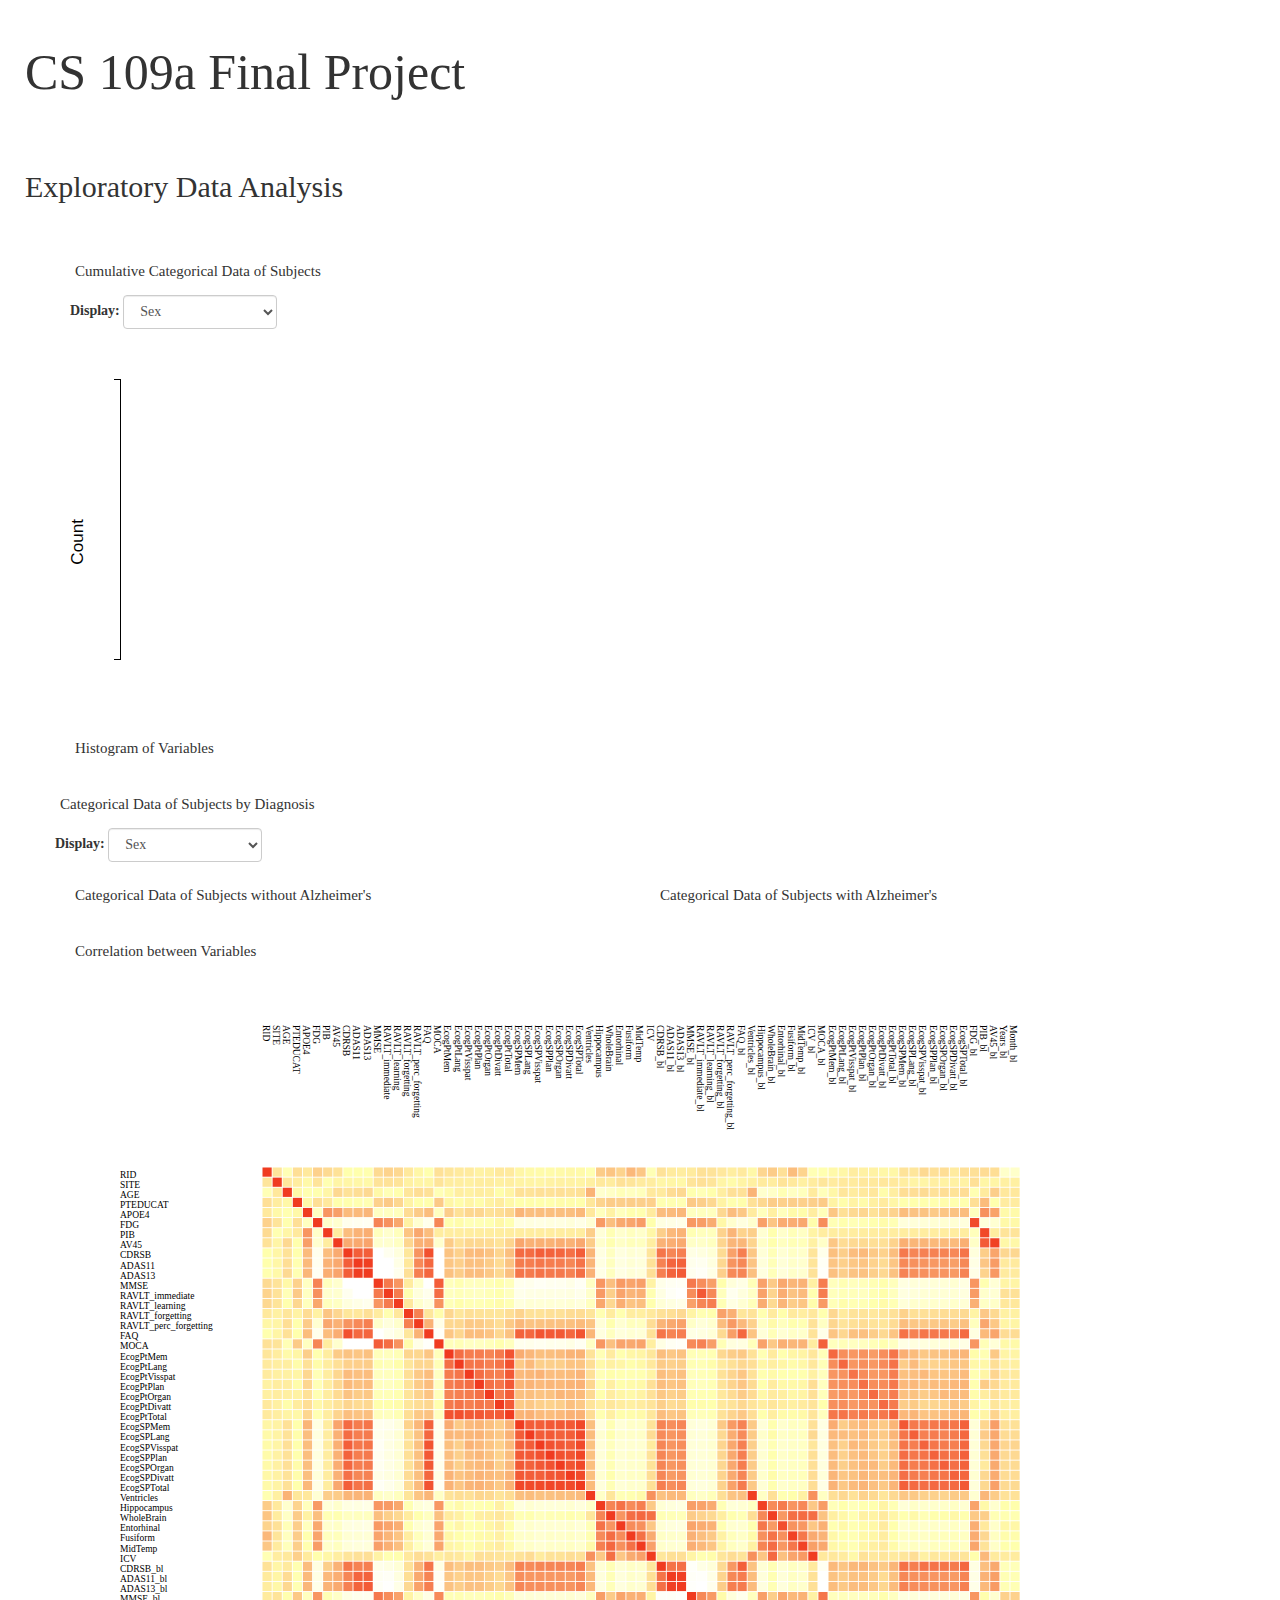
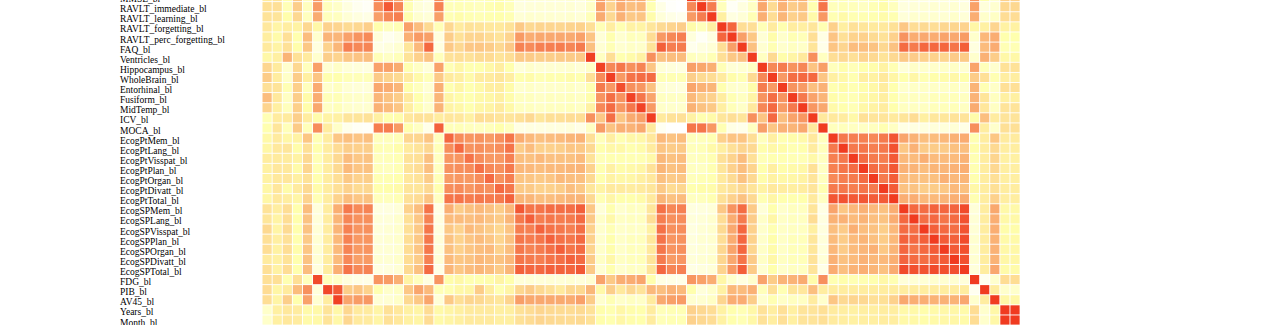
==== CS109a Final Project/index.html @ 3e30c449 "Add files via upload" ====
<!doctype html>
<html>
<head>
	<meta charset="utf-8">
	<meta name="description" content="">
	<meta name="viewport" content="width=device-width, initial-scale=1">
	<title>CS 109a Final Project</title>

	<link rel="stylesheet" href="css/bootstrap.min.css">
	<link rel="stylesheet" href="css/style.css">
</head>
<body>

    <h1>CS 109a Final Project</h1>

	<h2>Exploratory Data Analysis</h2>

	<div class="container">
		<div class="row">
			<div id="general-chart-area" class="col-md-12">
                <h3>Cumulative Categorical Data of Subjects</h3>
                <form class="form-inline">
                    <div class="form-group">
                        <label for="generalColLabel">Display: </label>
                        <select class="form-control" id="generalColLabel", onchange="updateGeneralCatGraph()">
                            <option value="PTGENDER">Sex</option>
                            <option value="PTETHCAT">Ethnicity</option>
                            <option value="PTRACCAT">Race</option>
                            <option value="PTMARRY">Marriage Status</option>
                            <option value="DX_bl">Baseline Diagnosis</option>
                        </select>
                    </div>
                </form>
            </div>
		</div>
        <div class="row">
            <div id="histogram-chart-area" class="col-md-12">
                <h3>Histogram of Variables</h3>
            </div>
        </div>
        <div class="row">
            <h3>Categorical Data of Subjects by Diagnosis</h3>
            <form class="form-inline">
                <div class="form-group">
                    <label for="diagnosisColLabel">Display: </label>
                    <select class="form-control" id="diagnosisColLabel", onchange="updateDiagnosisCatGraph()">
                        <option value="PTGENDER">Sex</option>
                        <option value="PTETHCAT">Ethnicity</option>
                        <option value="PTRACCAT">Race</option>
                        <option value="PTMARRY">Marriage Status</option>
                        <option value="DX_bl">Baseline Diagnosis</option>
                    </select>
                </div>
            </form>
        </div>
        <div class="row">
            <div id="control-chart-area" class="col-md-6">
                <h3>Categorical Data of Subjects without Alzheimer's</h3>

            </div>
            <div id="patient-chart-area" class="col-md-6">
                <h3>Categorical Data of Subjects with Alzheimer's</h3>
            </div>
        </div>
        <div class="row">
            <div id="corr-chart-area" class="col-md-12">
                <h3>Correlation between Variables</h3>
            </div>
        </div>
	</div>

	<!-- Load JS libraries: jQuery, bootstrap, D3 -->
	<script src="js/jquery.min.js"></script>
	<script src="js/bootstrap.min.js"></script>
	<script src="js/d3.js"></script>

	<!-- Your implementation -->
	<script src="js/CatBarGraph.js"></script>
    <script src="js/Histogram.js"></script>
    <script src="js/CorrGraph.js"></script>
	<script src="js/main.js"></script>
</body>
</html>
---- CS109a Final Project/css/style.css ----
/* ADD YOUR STYLES HERE */

h1 {
    font-family: "Lucida Grande";
    font-size: 50px;
    padding: 25px;
}

h2 {
    font-family: "Lucida Grande";
    font-size: 30px;
    padding: 25px;
}

h3 {
    font-family: "Lucida Grande";
    font-size: 15px;
    padding: 5px;
}

body {
    font-family: "Lucida Grande";
}

.bar {
    fill: steelblue;
}

.bar:hover {
    fill: #395f88;
}

.axis {
    font: 10px sans-serif;
}

.axis path,
.axis line {
    fill: none;
    stroke: #000;
    shape-rendering: crispEdges;
}

.x-axis path {
    display: none;
}

.axis-title {
    fill: #888;
    font-size: 11px;
}
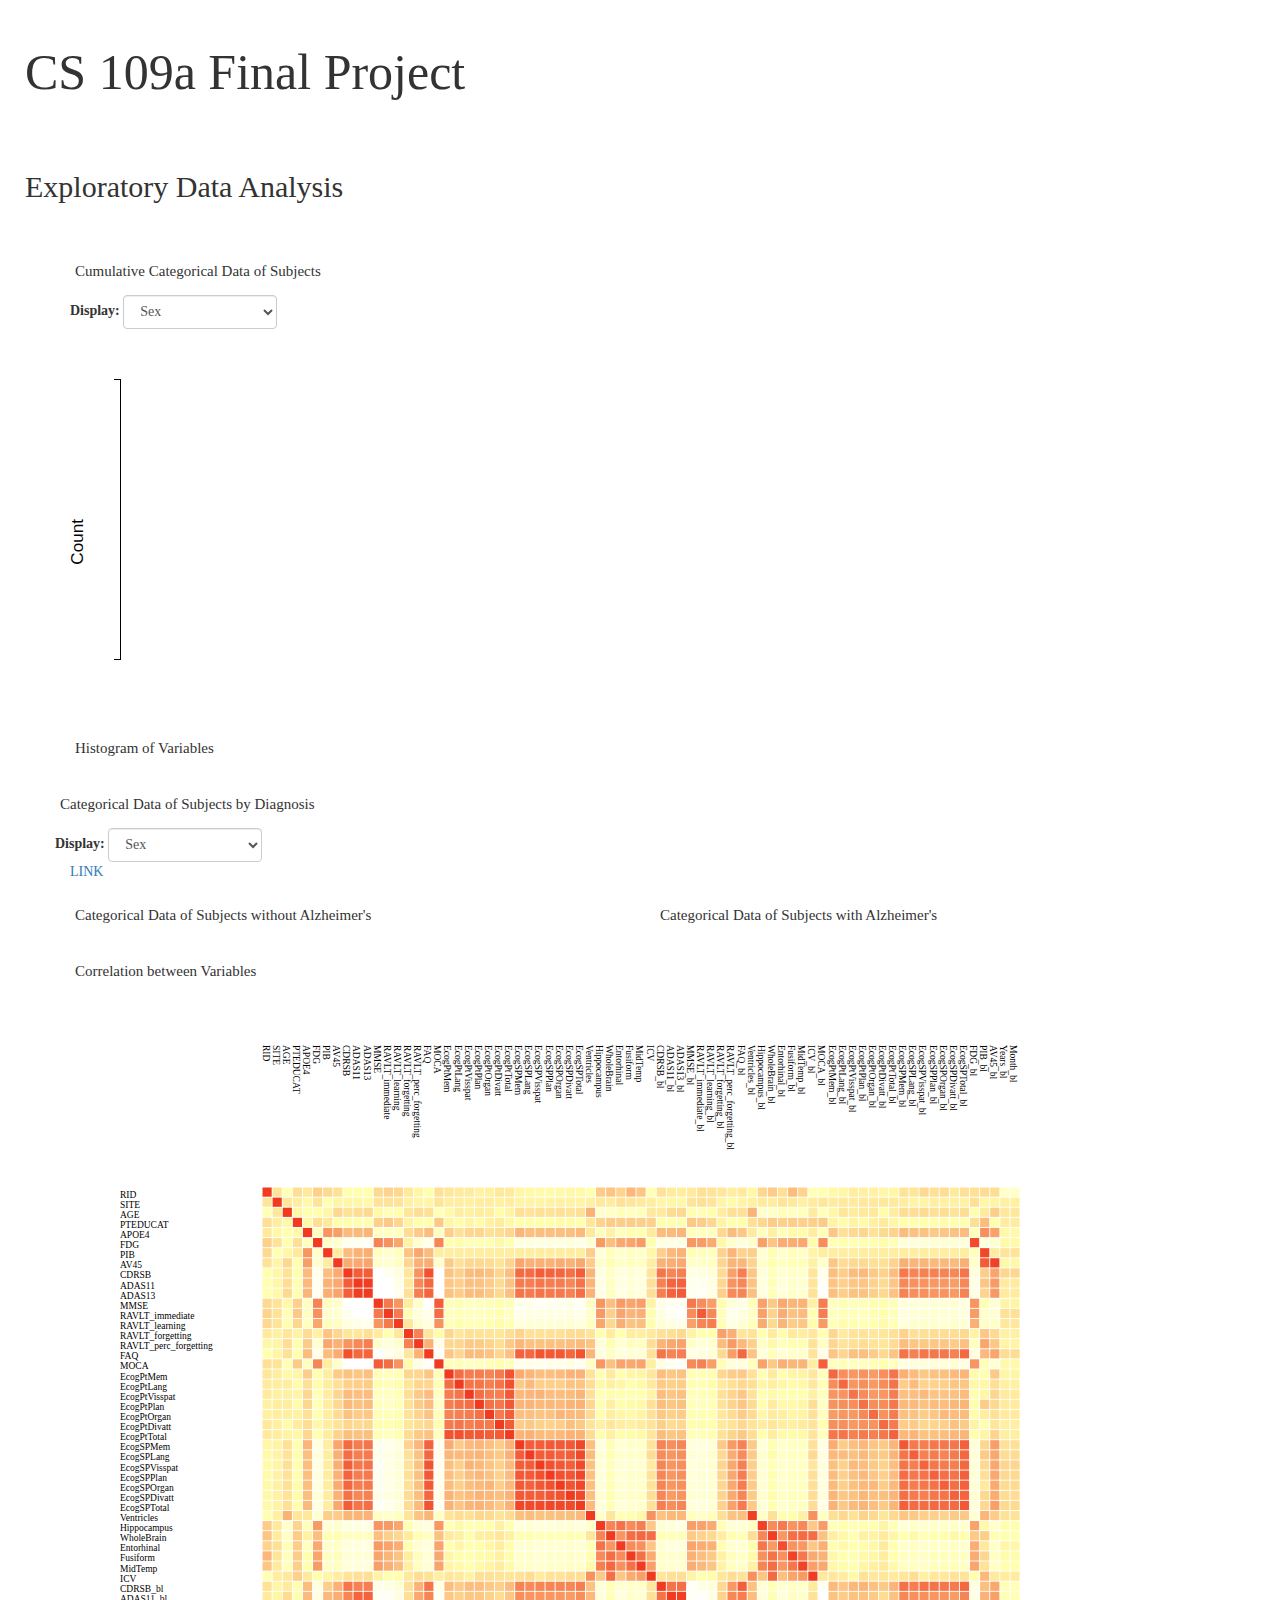
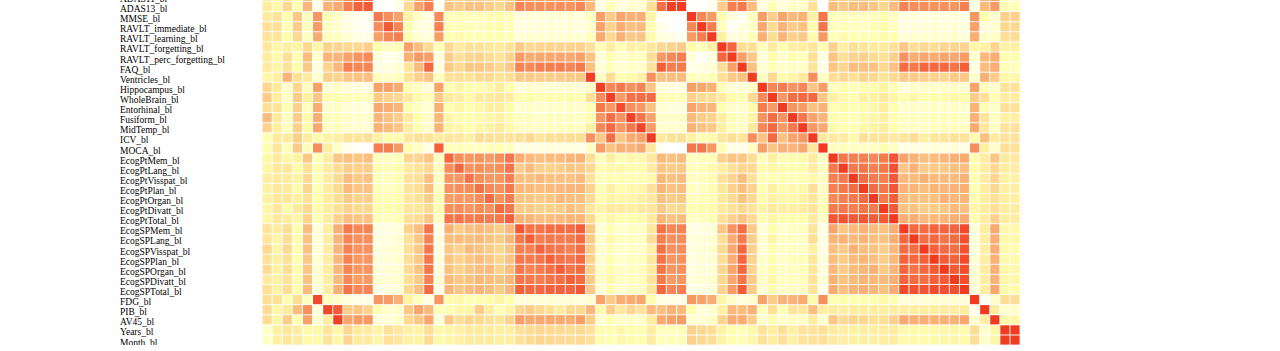
==== commit 9ec21f23: "Update index.html" ====
--- a/CS109a Final Project/index.html
+++ b/CS109a Final Project/index.html
@@ -53,6 +53,9 @@
                 </div>
             </form>
         </div>
+		
+	<a href="cs109aProject/EDA_Final_Project_DEC2.ipynb">LINK</a>
+		
         <div class="row">
             <div id="control-chart-area" class="col-md-6">
                 <h3>Categorical Data of Subjects without Alzheimer's</h3>
@@ -80,4 +83,4 @@
     <script src="js/CorrGraph.js"></script>
 	<script src="js/main.js"></script>
 </body>
-</html>+</html>
